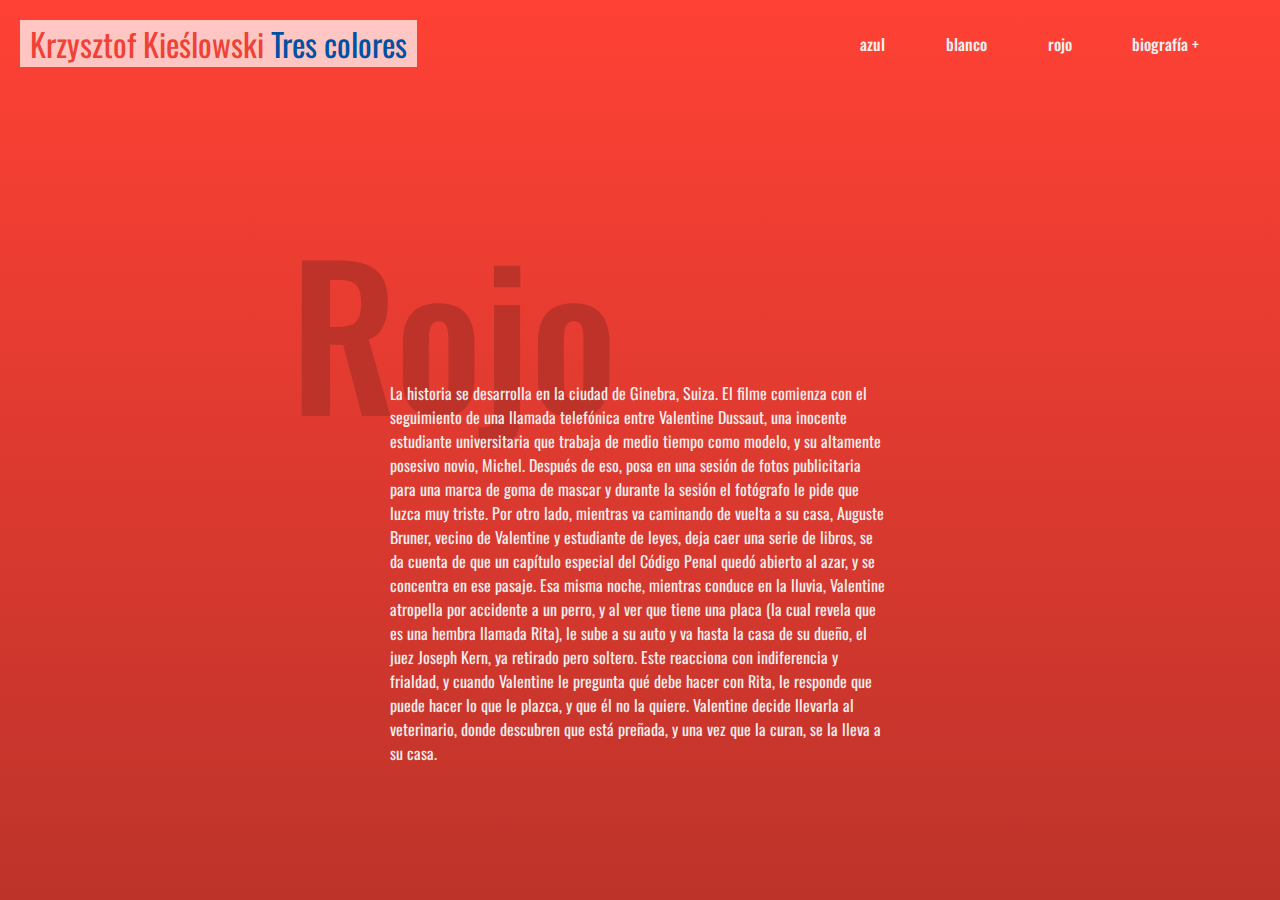
==== rojo.html @ 6e608c9a "commit inicial" ====
<!DOCTYPE html>
<html>
<head>
	<meta charset="utf-8">
	<meta name="viewport" content="width=device-width,initial-scale=1.0">
	<title></title>
	<link rel="preconnect" href="https://fonts.googleapis.com">
	<link rel="preconnect" href="https://fonts.gstatic.com" crossorigin>
	<link href="https://fonts.googleapis.com/css2?family=Oswald:wght@400;500&display=swap" rel="stylesheet"> 
	<link rel="stylesheet" href="css/estilo.css">
</head>
<body class="seccion rojo">
	<header>
		<h1><a href="index.html">Krzysztof Kieślowski <span>Tres colores</span></a></h1>
		<nav>
			<ul>
				<li><a href="azul.html">Azul</a></li>
				<li><a href="blanco.html">Blanco</a></li>
				<li><a href="rojo.html">Rojo</a></li>
				<li><a href="bio.html" class="biografia">Biografía</a></li>
			</ul>
		</nav>
	</header>
	<section class="contenido">
		<h2>Rojo</h2>
		<p>La historia se desarrolla en la ciudad de Ginebra, Suiza. El filme comienza con el seguimiento de una llamada telefónica entre Valentine Dussaut, una inocente estudiante universitaria que trabaja de medio tiempo como modelo, y su altamente posesivo novio, Michel. Después de eso, posa en una sesión de fotos publicitaria para una marca de goma de mascar y durante la sesión el fotógrafo le pide que luzca muy triste. Por otro lado, mientras va caminando de vuelta a su casa, Auguste Bruner, vecino de Valentine y estudiante de leyes, deja caer una serie de libros, se da cuenta de que un capítulo especial del Código Penal quedó abierto al azar, y se concentra en ese pasaje. Esa misma noche, mientras conduce en la lluvia, Valentine atropella por accidente a un perro, y al ver que tiene una placa (la cual revela que es una hembra llamada Rita), le sube a su auto y va hasta la casa de su dueño, el juez Joseph Kern, ya retirado pero soltero. Este reacciona con indiferencia y frialdad, y cuando Valentine le pregunta qué debe hacer con Rita, le responde que puede hacer lo que le plazca, y que él no la quiere. Valentine decide llevarla al veterinario, donde descubren que está preñada, y una vez que la curan, se la lleva a su casa.</p>
	</section>
</body>
</html>
---- css/estilo.css ----
*{
	margin:0;
	padding:0;
}
body{
	font-family: 'Oswald', sans-serif;
	font-weight:400;
	min-width:320px;
}
header{
	position:fixed;
	top:0;
	left:0;
	z-index:1;
	padding:20px;
}
h1{
	font-weight:400;
	color:#ef4135;
	background-color:rgba(255,255,255,0.7);
	padding:0 10px;
}
h1 span{
	color:#0050a4;
}
.biografia{
	color:#333;
}
.biografia::after{
	content:" +";
}
nav ul{
	list-style:none;
	display:flex;
}
nav li{
	flex-grow:1;
}
nav a{
	display:block;
	height:100vh;
	font-weight:500;
	font-size:8em;
	text-transform:lowercase;
	text-decoration:none;
	color:white;
	background:url("../img/blanco.jpg") no-repeat center;
	background-size:cover;
	position:relative;
}
nav li:first-child a{
	background-image:url("../img/azul.jpg");
	color:#0050a4;
}
nav li:last-child a{
	background-image:url("../img/rojo.jpg");
	color:#ef4135;
}
nav span{
	position:absolute;
	bottom:40px;
	right:40px;
}

/*secciones internas*/
.seccion{
	background-image:linear-gradient(to top,#999, #eee);
	min-height:100vh;
}
.azul{
	background-image:linear-gradient(to top,#003670, #0050a4);
}
.rojo{
	background-image:linear-gradient(to top,#bd332a, #ff4135);
}
.seccion header{
	position:static;
	display:flex;
	justify-content: space-between;
	align-items:center;
}
h1 a{
	text-decoration: none;
	color:#ef4135;	
}
.seccion nav{
	width:400px;
}
.seccion nav li a{
	display:inline;
	background-image:none;
	color:#333;
	font-size:1em;
}
.azul nav li a,
.rojo nav li a{
	color:#eee;
}

.contenido{
	width:500px;
	margin:0 auto;
	padding-bottom:100px;
}
.contenido h2{
	font-weight:500;
	font-size:12em;
	color:white;
	position:relative;
	top:100px;
	left:-100px;
	z-index:-1;
}
.azul h2{
	color:#003670;
}
.rojo h2{
	color:#bd332a;
}
.contenido p{
	color:#333;
	margin-top:10px;
}
.azul p,.rojo p{
	color:#eee;
}

.contenido img{
	display:block;
	margin-top:10px;
	background-color:white;
	border:1px solid #777;
	padding:10px;
	width:calc(100% - 22px);
}

@media screen and (max-width:1200px){
	nav a{
		font-size:6em;
	}
}

@media screen and (max-width:950px){
	.seccion header{
		display:block
	}
	.seccion h1{
		display:inline-block;
	}
	nav ul{
		display:block;
	}
	.seccion nav{
		margin-top:20px;
	}
	.seccion nav ul{
		display:flex;
	}
	nav a{
		height:calc(100vh / 3);
	}
	nav span{
		bottom:10px;
		text-shadow: 1px 1px 8px rgba(0, 0, 0, 0.3);
	}
	nav li:first-child a{
		background-position:center -50px;
	}
	nav li:last-child a{
		background-position:center -90px;
	}
	.contenido h2{
		left:-50px;
	}
}

@media screen and (max-width:600px){
	.contenido{
		width:80%
	}
	.contenido h2{
		position:static;
		font-size:2em;
	}
}

@media screen and (max-width:500px){
	header{
		padding:10px;
	}
	h1 span{
		display:block;
	}
	.biografia{
		display:none;
	}
	.seccion nav{
		width:100%;
	}
	nav a{
		font-size:4em;
	}
	nav span{
		right:20px;
		bottom:5px;
	}
	nav li:first-child a{
		background-position:center 0;
	}
	nav li:last-child a{
		background-position:center 0;
	}
}
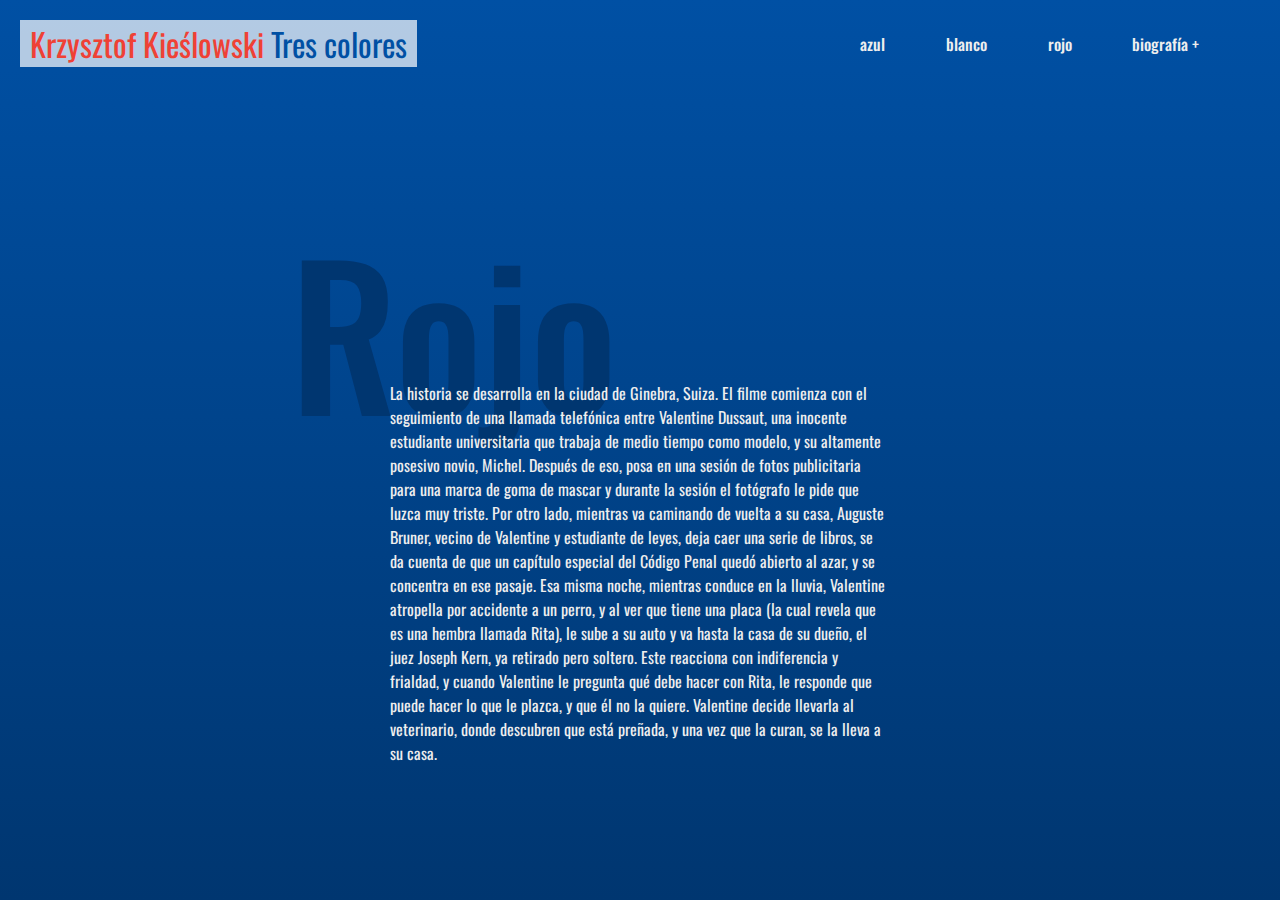
==== commit cf993dce: "cambio en rojo" ====
--- a/rojo.html
+++ b/rojo.html
@@ -9,7 +9,7 @@
 	<link href="https://fonts.googleapis.com/css2?family=Oswald:wght@400;500&display=swap" rel="stylesheet"> 
 	<link rel="stylesheet" href="css/estilo.css">
 </head>
-<body class="seccion rojo">
+<body class="seccion azul">
 	<header>
 		<h1><a href="index.html">Krzysztof Kieślowski <span>Tres colores</span></a></h1>
 		<nav>
